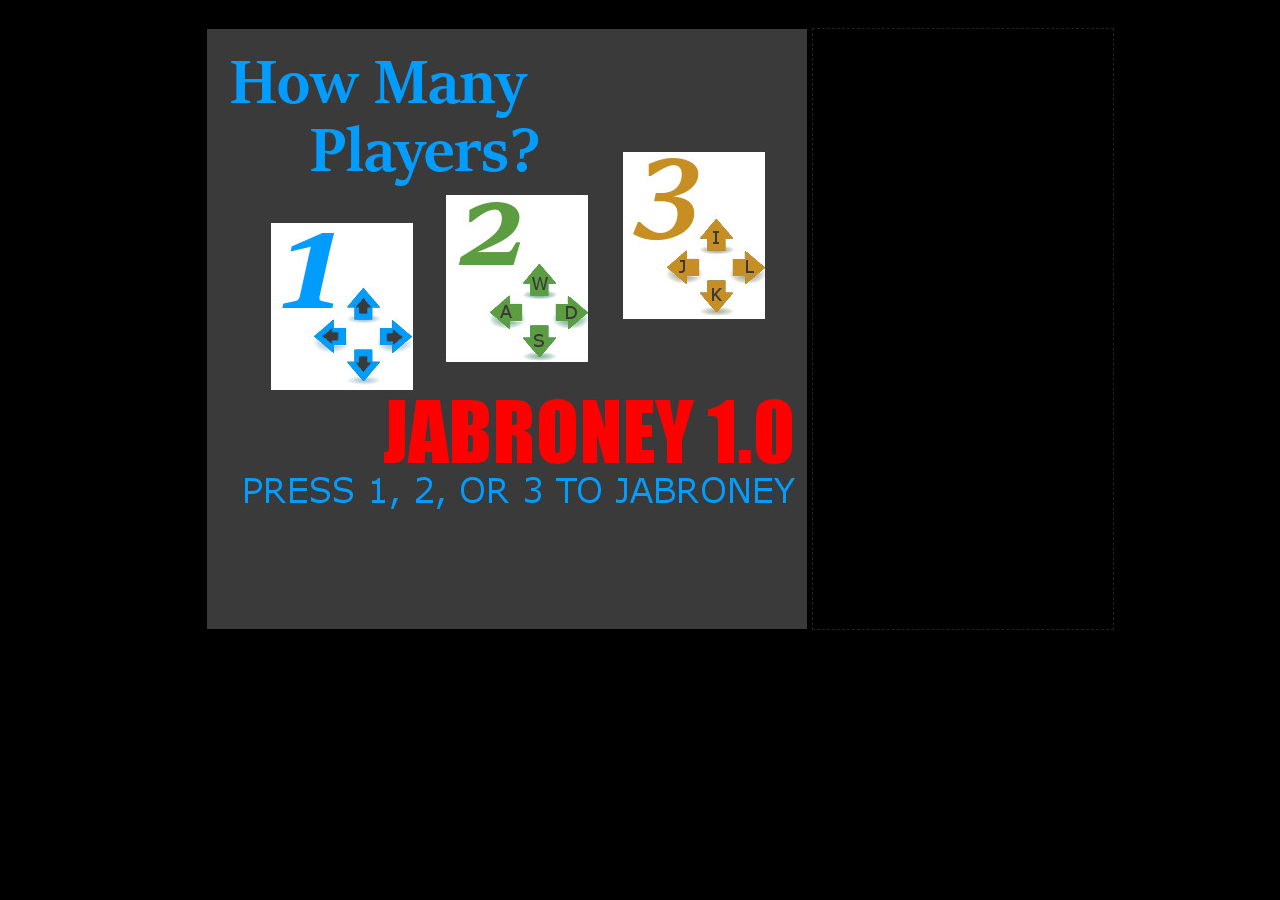
==== jabroney.html @ ffdba3ad "init" ====
<!DOCTYPE html>
<html>
  <head>
  
  <meta name="description" content="Life After This">
  <meta name="author" content="Stryyder">
  <meta name = "viewport" content = "width=device-width">
  <link href="style.css" rel="stylesheet" type="text/css" media="all"> 
   <title>Jabroney 1.0</title>
 
  </head>
  
  <body onload="titleScreen()">
	<main>
		<canvas id="canvas" width="600" height="600" tabindex="1" style="border:1px solid #000000">
		Sorry, your browser does not support the canvas tag.
		</canvas>
		<canvas id="statusBoard" width="300" height="600" tabindex="2">
		Sorry, your browser does not support the canvas tag.
		</canvas>
		
		<script src="js/main.js"></script>
	</main>

  </body>
  </html>
---- style.css ----
body {
background-color: #000;

}
main {
	display: block;
	margin: 0 auto;
	text-align: center;
	width: 100%;
	padding: 20px;
}
canvas {
	border: 1px dashed #222;
	
}
statusBoard{
	border: 1px solid green;
	
}
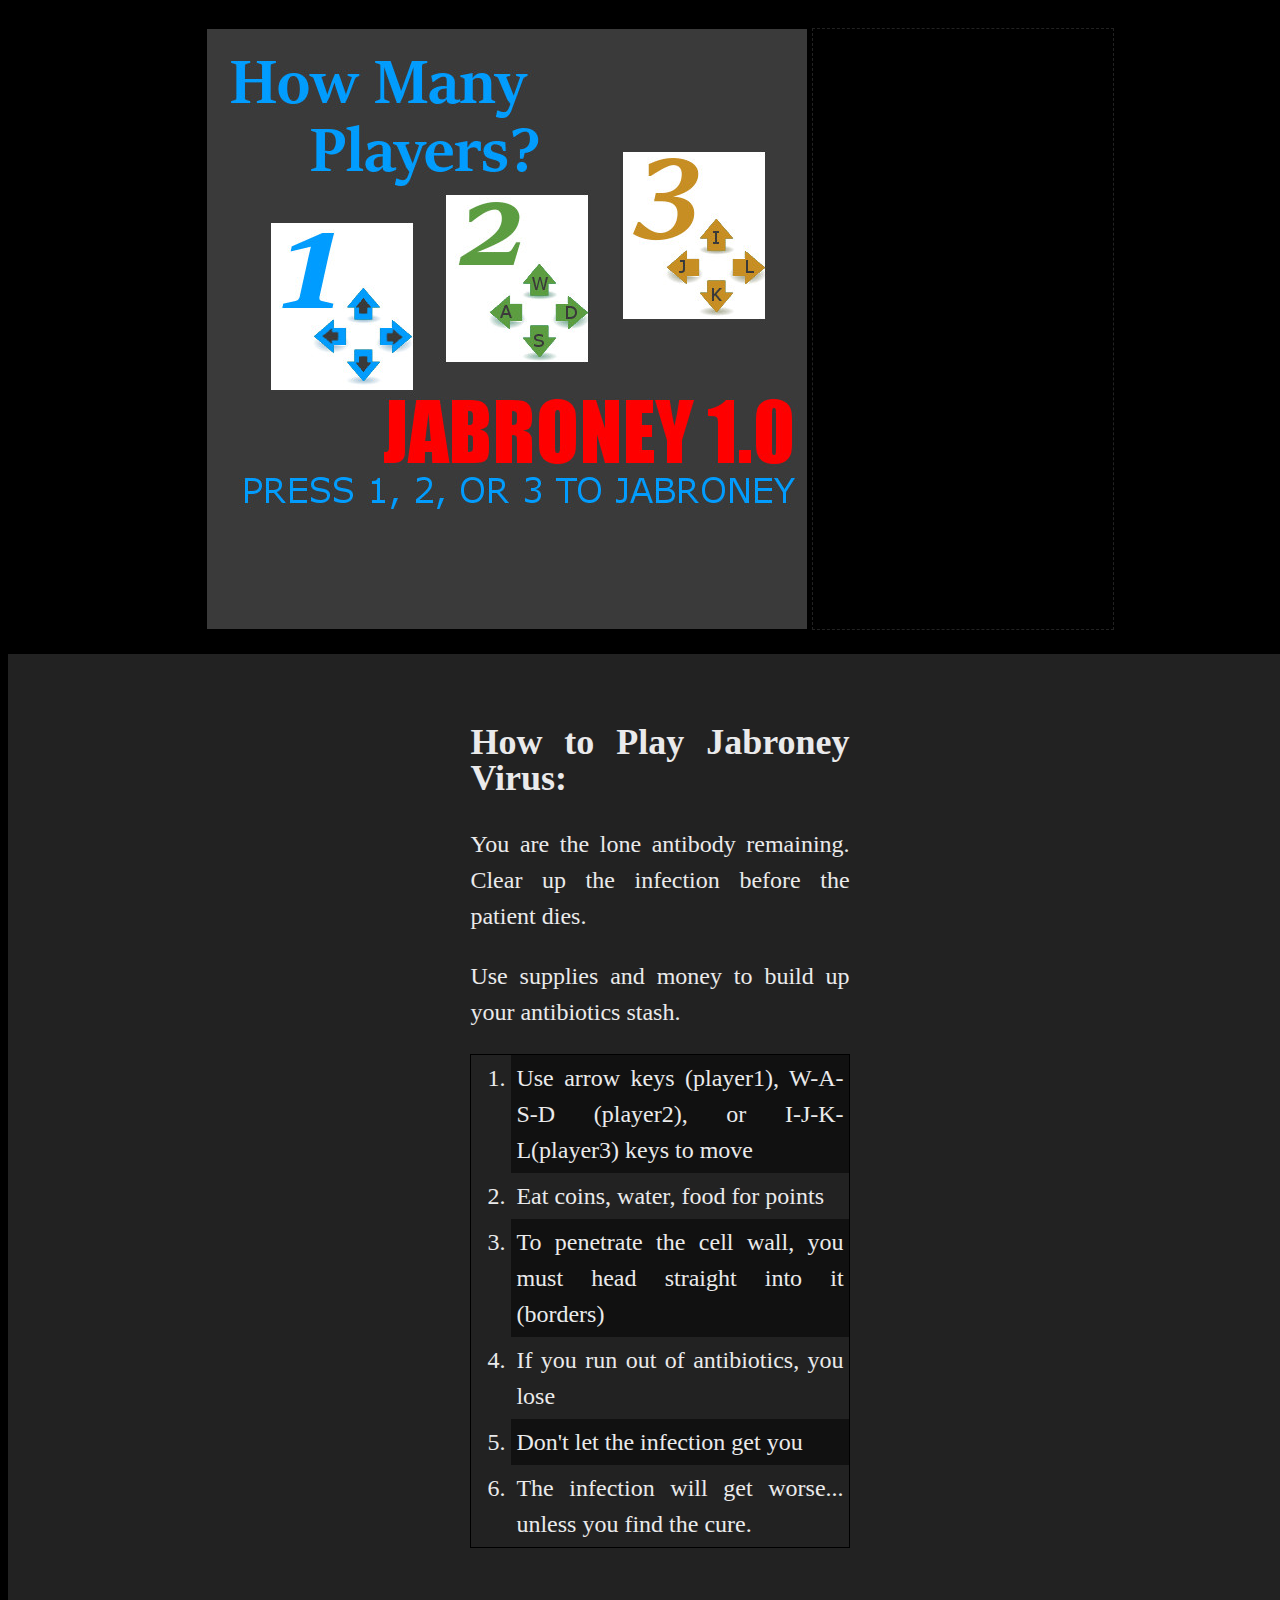
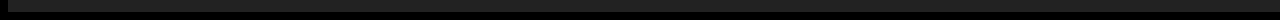
==== commit 2ab54a32: "Antibody Focus Init" ====
--- a/jabroney.html
+++ b/jabroney.html
@@ -12,15 +12,35 @@
   
   <body onload="titleScreen()">
 	<main>
-		<canvas id="canvas" width="600" height="600" tabindex="1" style="border:1px solid #000000">
+		
+		<canvas id="canvas" width="600" height="600" tabindex="0" style="border:1px solid #000000">
 		Sorry, your browser does not support the canvas tag.
 		</canvas>
-		<canvas id="statusBoard" width="300" height="600" tabindex="2">
+		<canvas id="statusBoard" width="300" height="600" tabindex="1">
 		Sorry, your browser does not support the canvas tag.
 		</canvas>
 		
 		<script src="js/main.js"></script>
 	</main>
-
+	<section>
+	<div>
+			<h2>How to Play Jabroney Virus:</h2>
+			<p>You are the lone antibody remaining. Clear up the infection before the patient dies.</p>
+			<p>Use supplies and money to build up your antibiotics stash.</p>
+			
+				<ol>
+					<li>Use arrow keys (player1), W-A-S-D (player2), or I-J-K-L(player3) keys to move</li>
+					<li>Eat coins, water, food for points</li>
+					<li>To penetrate the cell wall, you must head straight into it (borders)</li>
+					<li>If you run out of antibiotics, you lose</li>
+					<li>Don't let the infection get you</li>
+					<li>The infection will get worse... unless you find the cure.</li>
+				</ol>
+			
+			
+		</div>
+	</section>
+	
+	
   </body>
   </html>--- a/style.css
+++ b/style.css
@@ -4,7 +4,7 @@
 }
 main {
 	display: block;
-	margin: 0 auto;
+	margin: o auto;
 	text-align: center;
 	width: 100%;
 	padding: 20px;
@@ -13,7 +13,38 @@
 	border: 1px dashed #222;
 	
 }
-statusBoard{
+statusBoard {
 	border: 1px solid green;
 	
+}
+
+section {
+	display: block;
+	background-color: #222;
+	width: 100%;
+	padding: 20px;
+}
+
+div {
+	display: block;
+	text-align: justify;
+	background-color: #222;
+	color: #EAEAEB;
+	font-size: 1.5em;
+	line-height: 1.5em;
+	width: 30%;
+	padding: 20px;
+	margin: 0 auto;
+}
+
+li {
+	padding: 5px;
+}
+
+li:nth-child(odd) {
+	background-color: #111;
+}
+
+ol {
+	border: 1px solid #000;
 }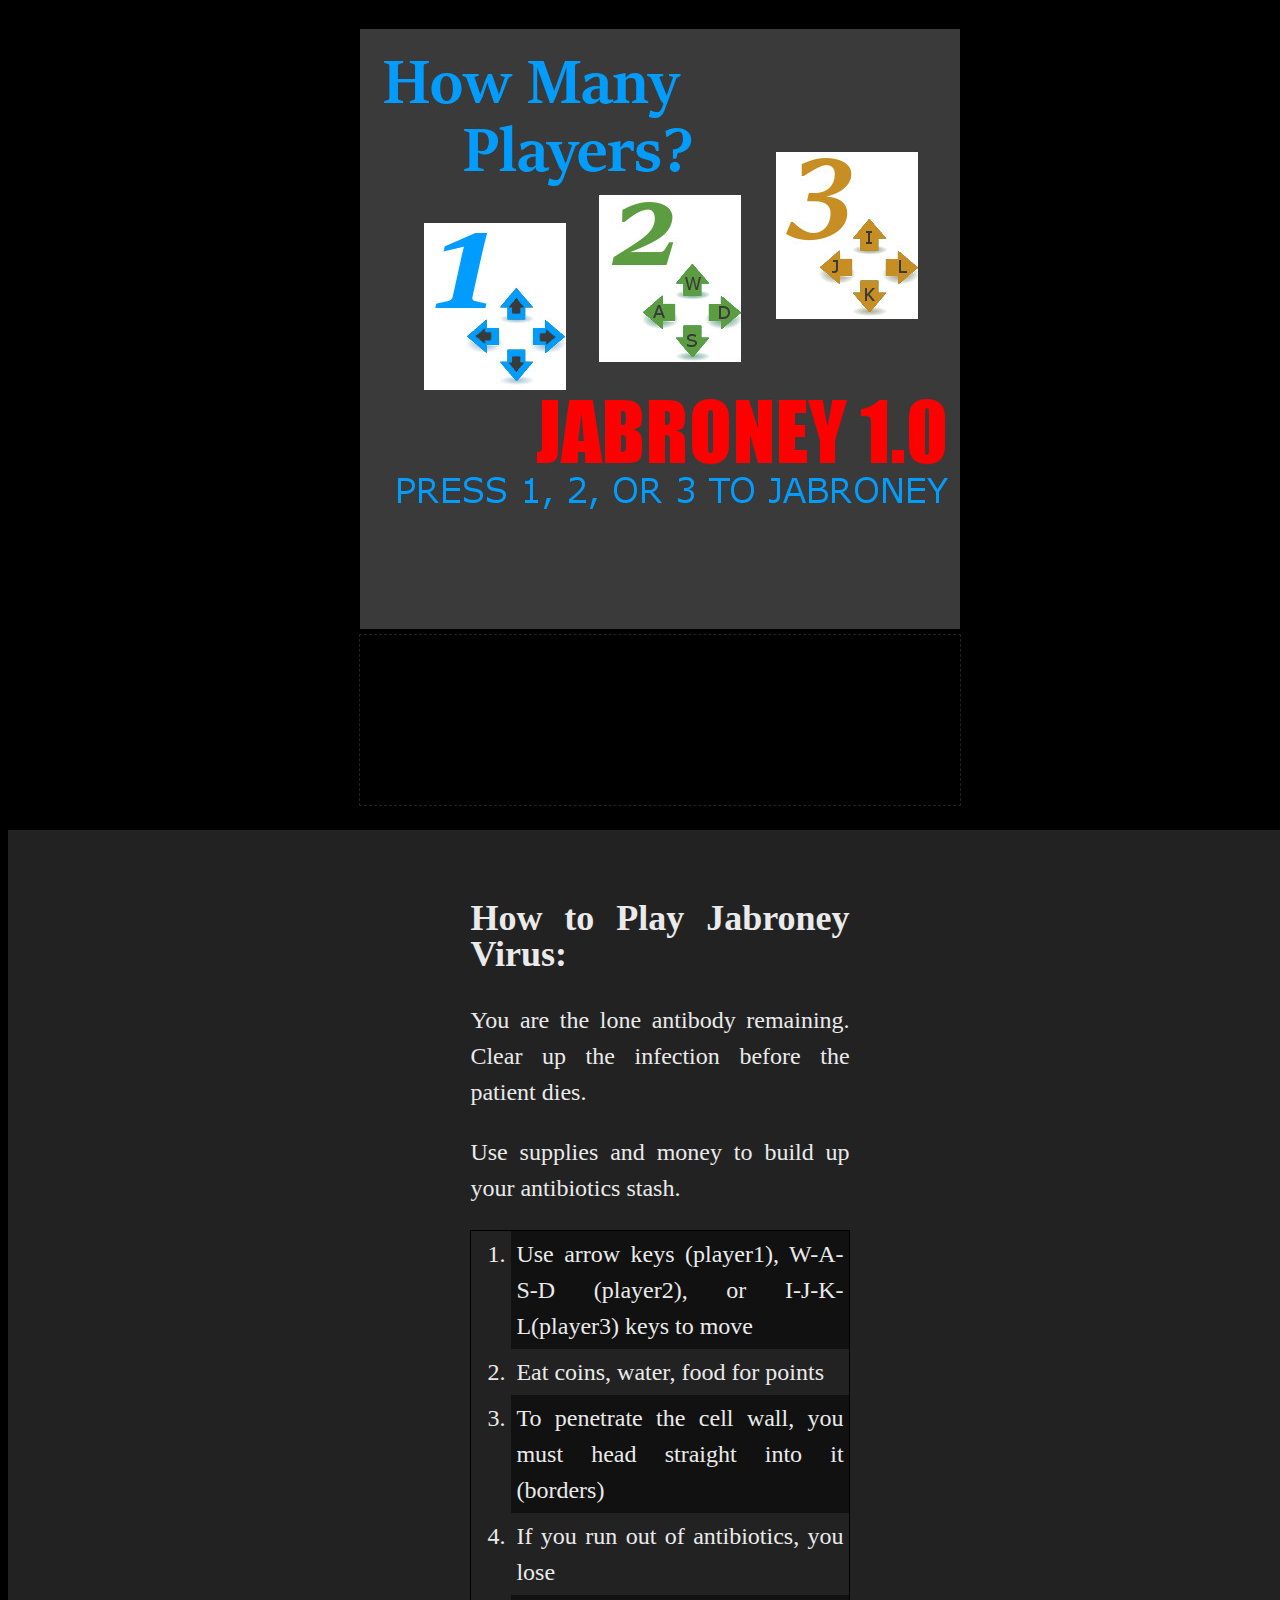
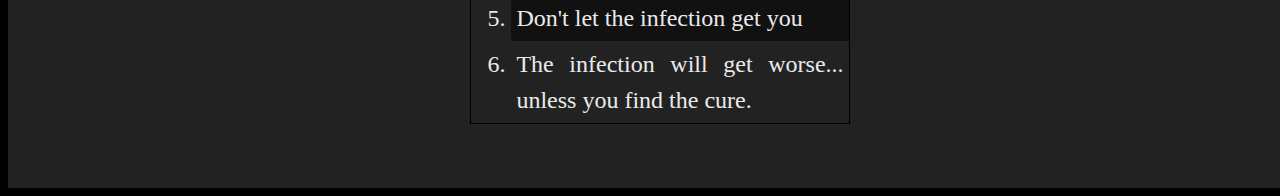
==== commit ecb7f6f6: "canvas shift" ====
--- a/jabroney.html
+++ b/jabroney.html
@@ -15,8 +15,8 @@
 		
 		<canvas id="canvas" width="600" height="600" tabindex="0" style="border:1px solid #000000">
 		Sorry, your browser does not support the canvas tag.
-		</canvas>
-		<canvas id="statusBoard" width="300" height="600" tabindex="1">
+		</canvas></br>
+		<canvas id="statusBoard" width="600" height="170" tabindex="1">
 		Sorry, your browser does not support the canvas tag.
 		</canvas>
 		
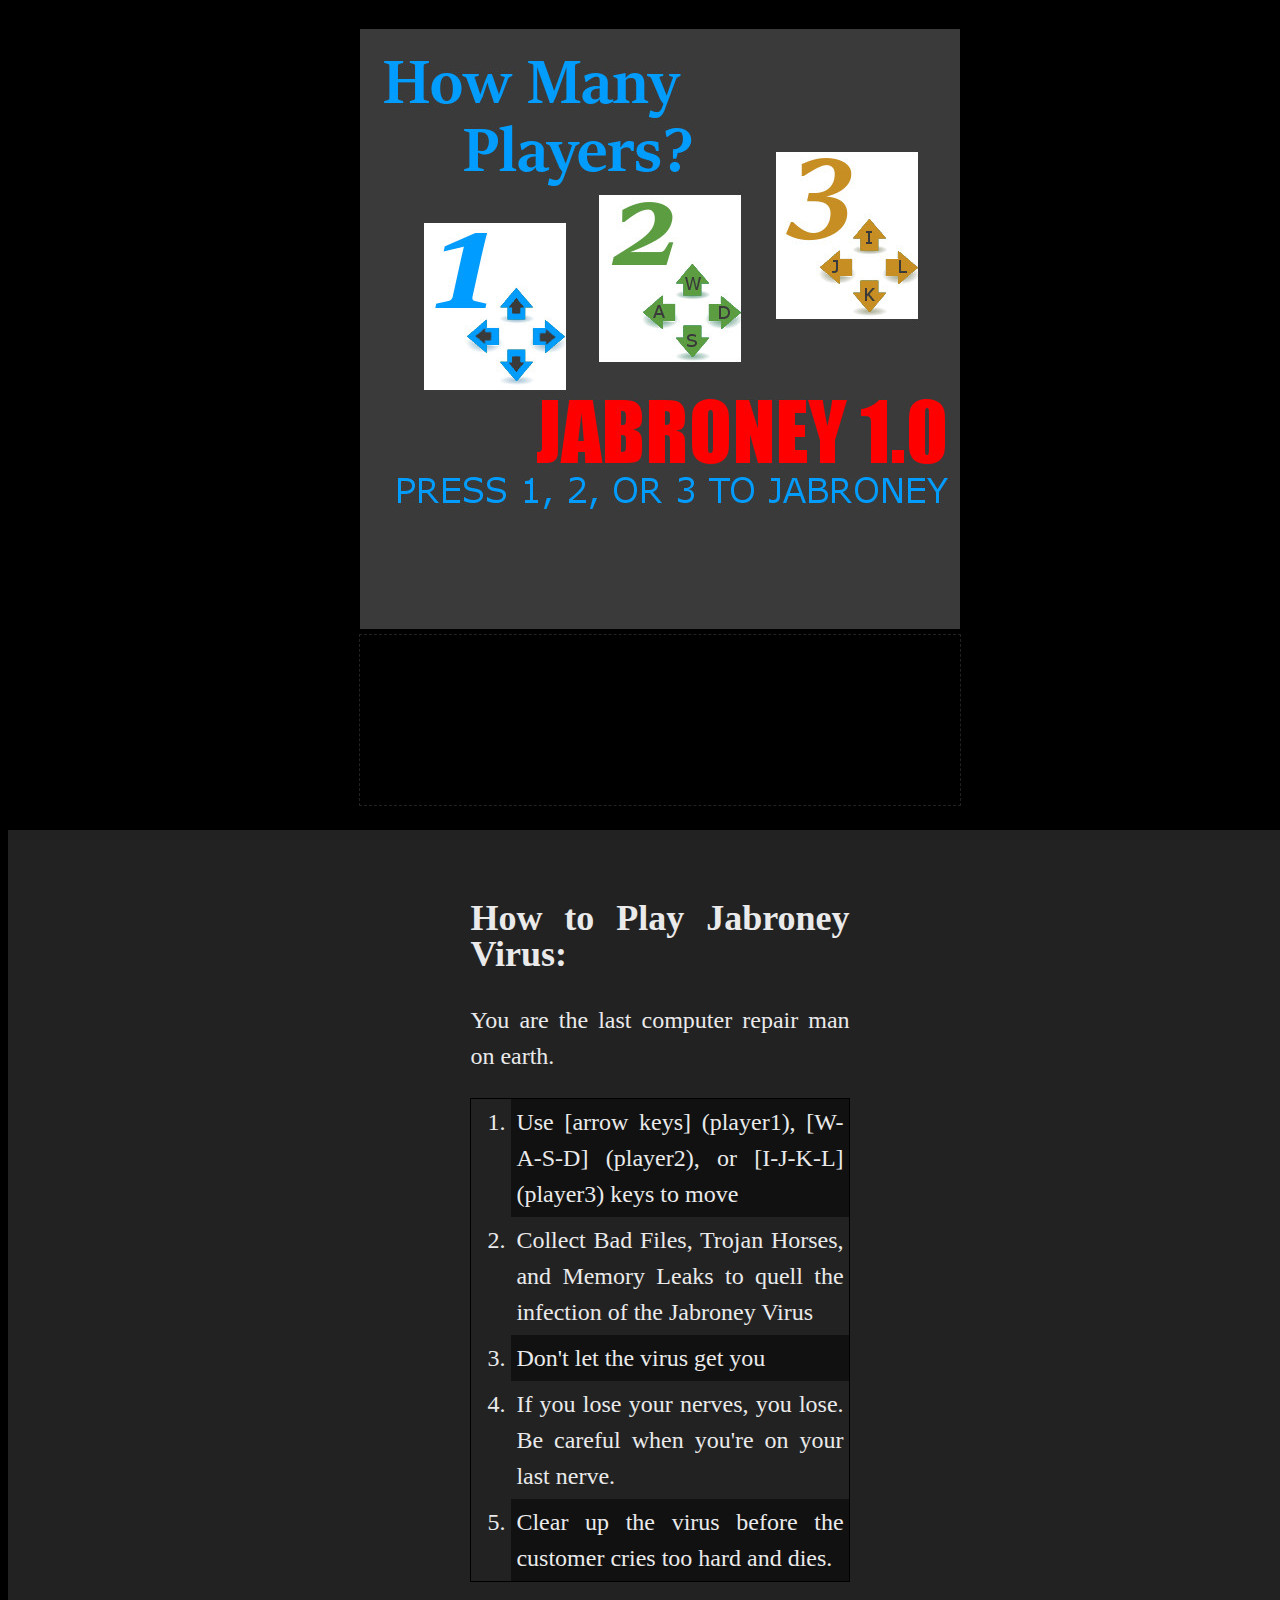
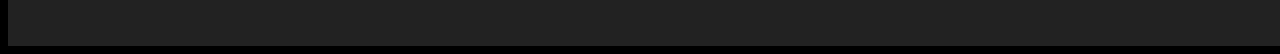
==== commit 2d1e935f: "verbage repair" ====
--- a/jabroney.html
+++ b/jabroney.html
@@ -25,16 +25,14 @@
 	<section>
 	<div>
 			<h2>How to Play Jabroney Virus:</h2>
-			<p>You are the lone antibody remaining. Clear up the infection before the patient dies.</p>
-			<p>Use supplies and money to build up your antibiotics stash.</p>
-			
+			<p>You are the last computer repair man on earth. </p>
+						
 				<ol>
-					<li>Use arrow keys (player1), W-A-S-D (player2), or I-J-K-L(player3) keys to move</li>
-					<li>Eat coins, water, food for points</li>
-					<li>To penetrate the cell wall, you must head straight into it (borders)</li>
-					<li>If you run out of antibiotics, you lose</li>
-					<li>Don't let the infection get you</li>
-					<li>The infection will get worse... unless you find the cure.</li>
+					<li>Use [arrow keys] (player1), [W-A-S-D] (player2), or [I-J-K-L] (player3) keys to move</li>
+					<li>Collect Bad Files, Trojan Horses, and Memory Leaks to quell the infection of the Jabroney Virus</li>
+					<li>Don't let the virus get you</li>
+					<li>If you lose your nerves, you lose. Be careful when you're on your last nerve.</li>
+					<li>Clear up the virus before the customer cries too hard and dies.</li>
 				</ol>
 			
 			
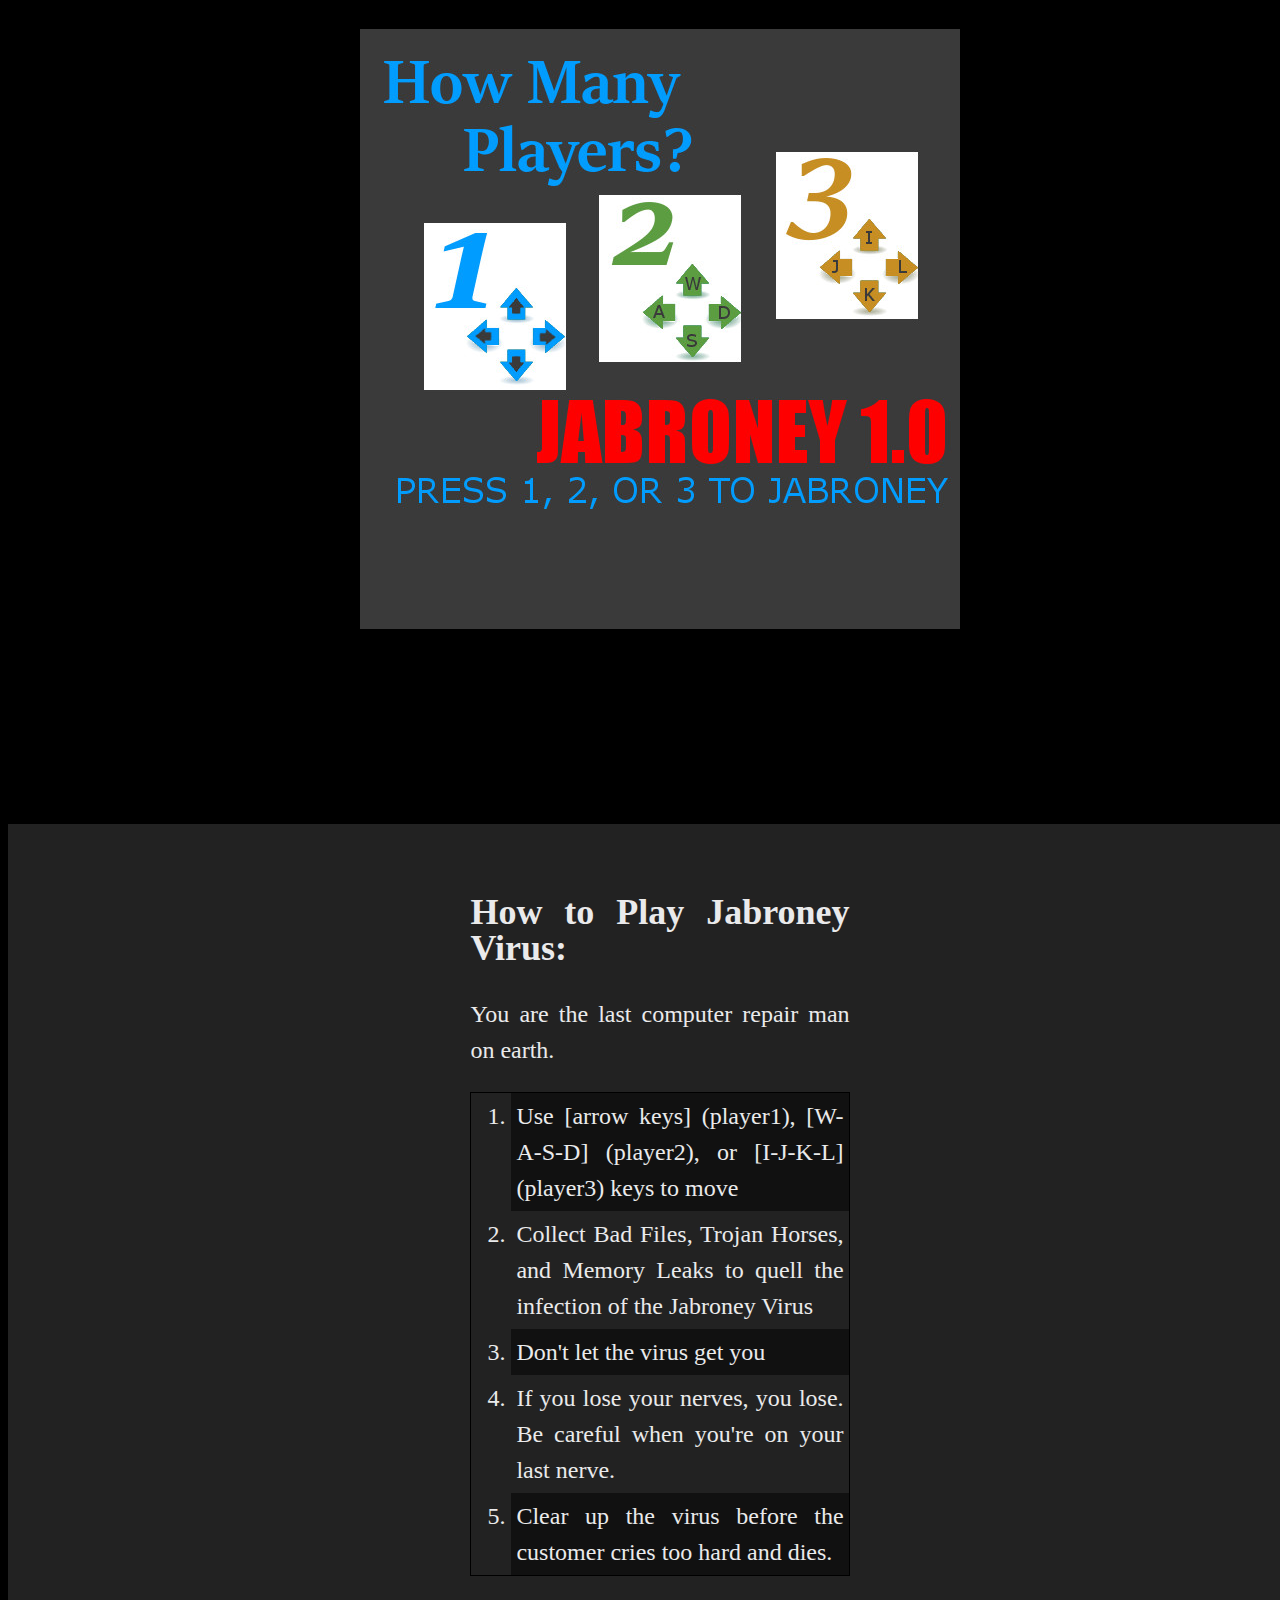
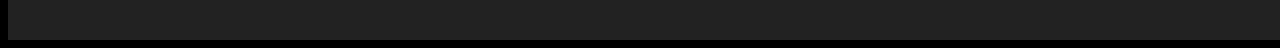
==== commit 0ac4cd17: "extra canvas removal" ====
--- a/jabroney.html
+++ b/jabroney.html
@@ -13,10 +13,7 @@
   <body onload="titleScreen()">
 	<main>
 		
-		<canvas id="canvas" width="600" height="600" tabindex="0" style="border:1px solid #000000">
-		Sorry, your browser does not support the canvas tag.
-		</canvas></br>
-		<canvas id="statusBoard" width="600" height="170" tabindex="1">
+		<canvas id="canvas" width="600" height="770" tabindex="0" style="border:1px solid #000000">
 		Sorry, your browser does not support the canvas tag.
 		</canvas>
 		
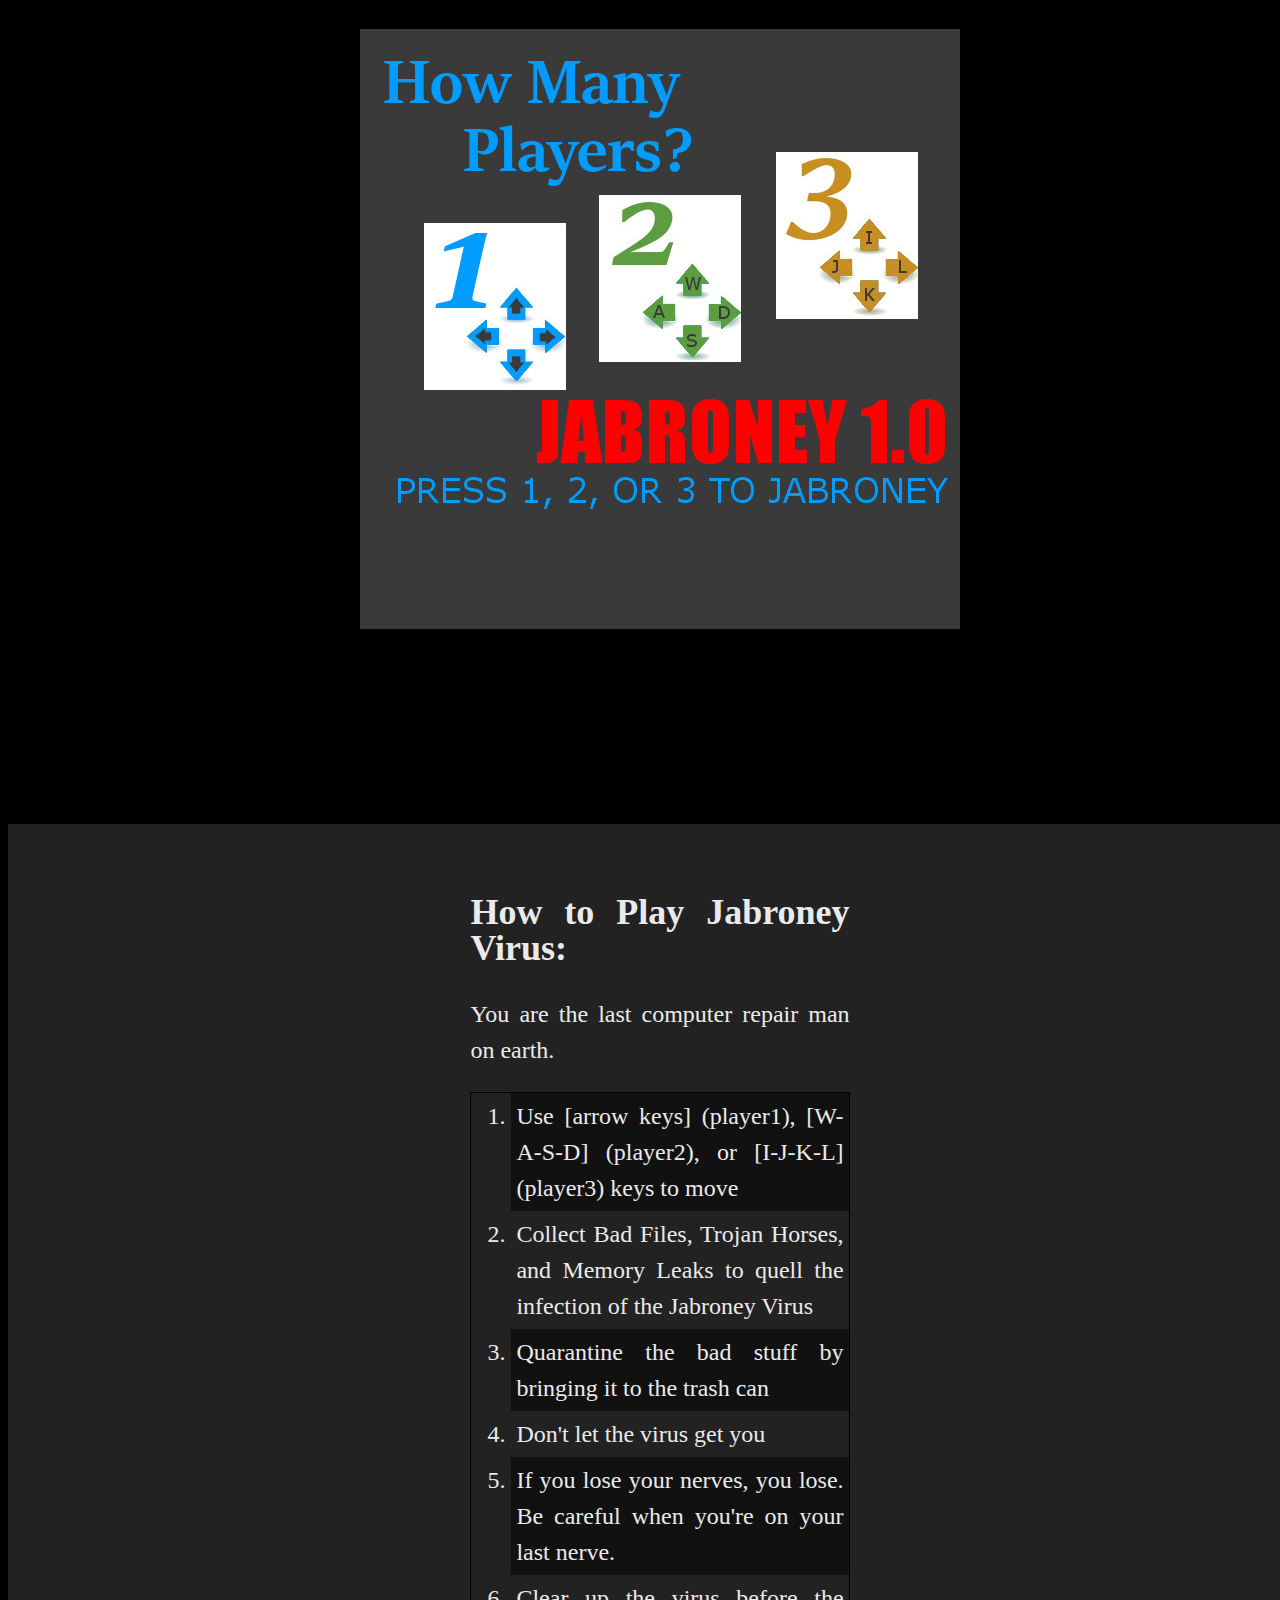
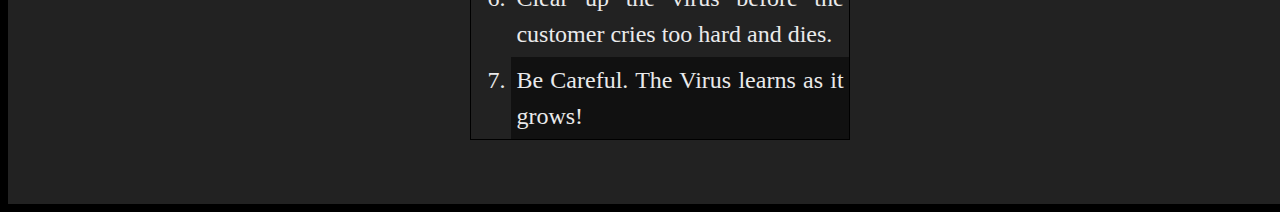
==== commit 5106cc66: "ai adjustment" ====
--- a/jabroney.html
+++ b/jabroney.html
@@ -27,9 +27,11 @@
 				<ol>
 					<li>Use [arrow keys] (player1), [W-A-S-D] (player2), or [I-J-K-L] (player3) keys to move</li>
 					<li>Collect Bad Files, Trojan Horses, and Memory Leaks to quell the infection of the Jabroney Virus</li>
+					<li>Quarantine the bad stuff by bringing it to the trash can</li>
 					<li>Don't let the virus get you</li>
 					<li>If you lose your nerves, you lose. Be careful when you're on your last nerve.</li>
 					<li>Clear up the virus before the customer cries too hard and dies.</li>
+					<li>Be Careful. The Virus learns as it grows!</li>
 				</ol>
 			
 			
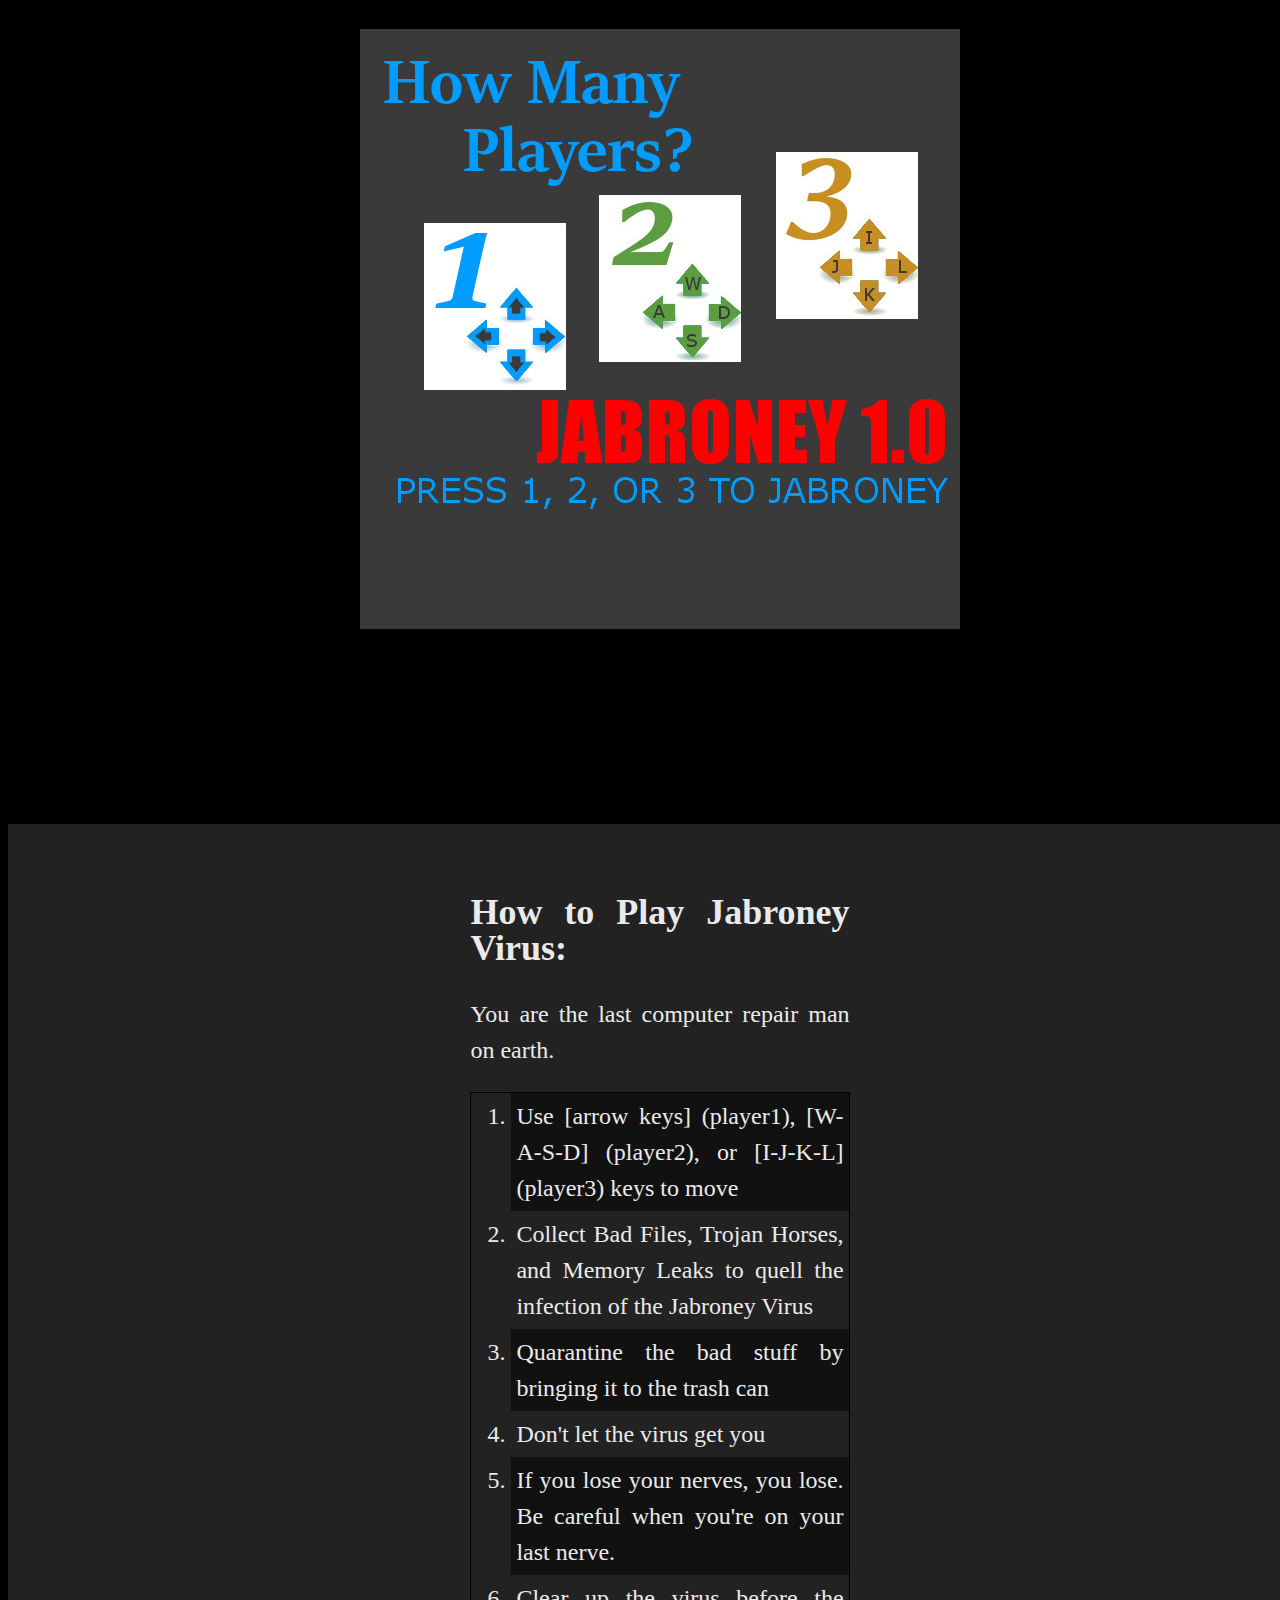
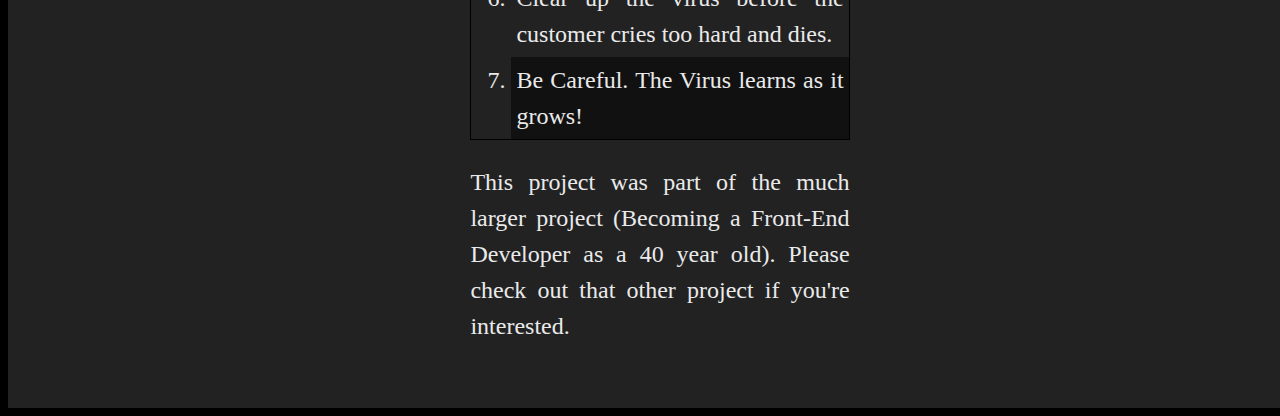
==== commit 2c79c464: "final messages" ====
--- a/jabroney.html
+++ b/jabroney.html
@@ -34,6 +34,8 @@
 					<li>Be Careful. The Virus learns as it grows!</li>
 				</ol>
 			
+			<p>This project was part of the much larger project (Becoming a Front-End Developer as a 40 year old). Please check out that other project if you're interested.</p>
+			
 			
 		</div>
 	</section>
